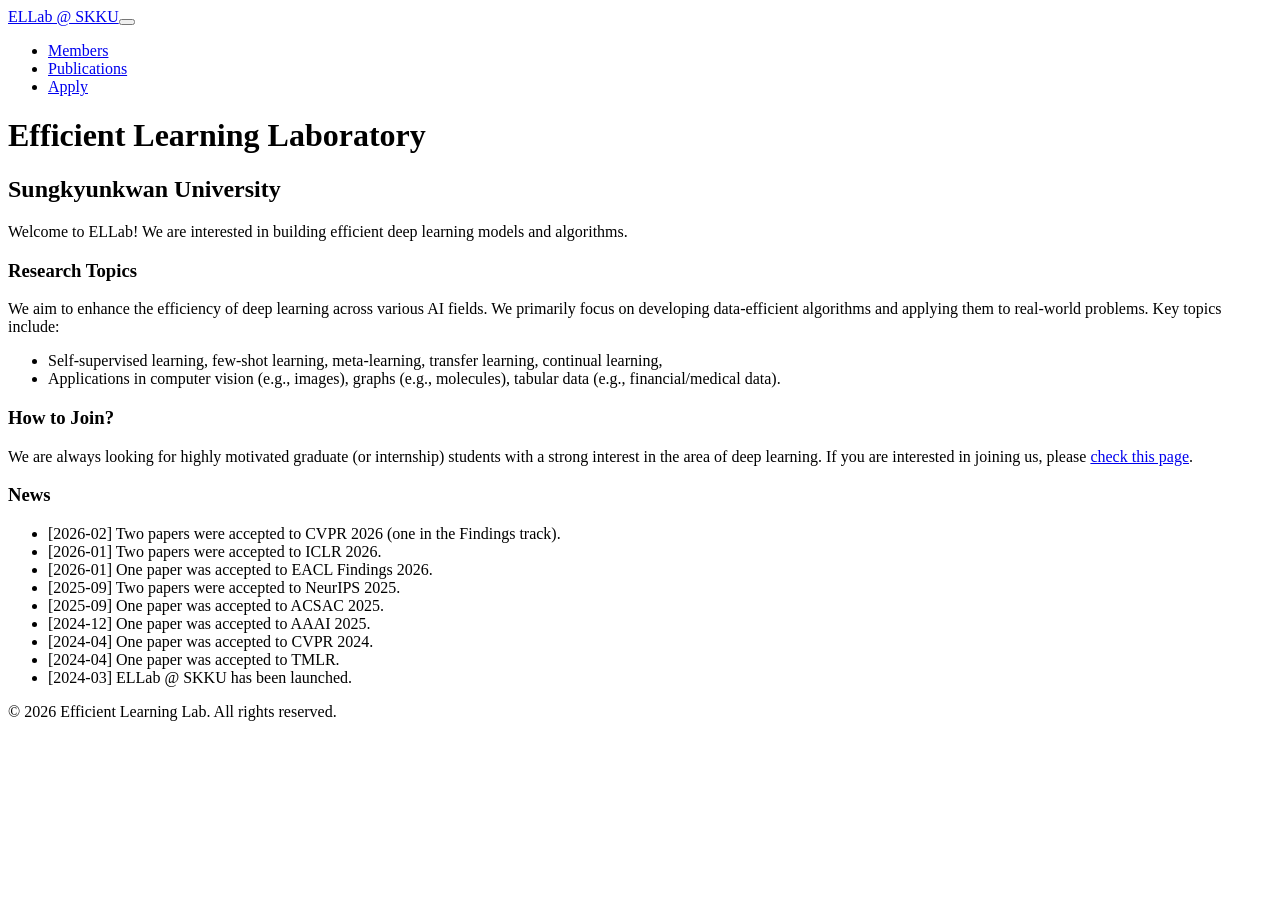
==== docs/index.html @ 579a85bb "first commit" ====
<html><head><meta charSet="UTF-8"><meta name="viewport" content="width=device-width, initial-scale=1.0"><link rel="stylesheet" href="/styles.css"><title>ELLab - Home</title></head><body class="touch-pan-y"><nav class="bg-white border-b border-gray-200"><div class="max-w-screen-lg flex flex-wrap items-center justify-between mx-auto px-4 py-2"><a href="/" class="flex items-center space-x-3"><span class="self-center text-2xl text-green-800 font-semibold whitespace-nowrap">ELLab @ SKKU</span></a><button id="navbar-toggle" type="button" class="inline-flex items-center p-2 w-8 h-8 justify-center text-sm text-gray-500 rounded-lg md:hidden hover:bg-gray-100 focus:outline-none focus:ring-2 focus:ring-gray-200"><svg class="w-5 h-5" xmlns="http://www.w3.org/2000/svg" fill="none" viewBox="0 0 17 14"><path stroke="currentColor" strokeLinecap="round" strokeLinejoin="round" strokeWidth="2" d="M1 1h15M1 7h15M1 13h15"></path></svg></button><div class="hidden w-full md:block md:w-auto" id="navbar"><ul class="font-medium flex flex-col mt-2 md:mt-0 md:p-0 md:flex-row md:space-x-1"><li><a href="/members" class="block py-1 px-3 text-gray-900 p-0">Members</a></li><li><a href="/publications" class="block py-1 px-3 text-gray-900 p-0">Publications</a></li><li><a href="/apply" class="block py-1 px-3 text-gray-900 p-0">Apply</a></li></ul></div></div></nav><main class="max-w-screen-lg container mx-auto p-4 my-2"><div class="flex flex-col space-y-5"><div><h1 class="text-center">Efficient Learning Laboratory</h1><h2 class="text-center font-light">Sungkyunkwan University</h2></div><div class="p-4 bg-gray-100 text-gray-900 text-center rounded-lg">Welcome to <span class="font-bold">ELLab</span>! We are interested in building <span class="font-bold">efficient</span> deep learning models and algorithms.</div><div><h3>Research Topics</h3>We aim to enhance the efficiency of deep learning across various AI fields. We primarily focus on developing data-efficient algorithms and applying them to real-world problems. Key topics include:<ul><li>Self-supervised learning, few-shot learning, meta-learning, transfer learning, continual learning, </li><li>Applications in computer vision (e.g., images), graphs (e.g., molecules), tabular data (e.g., financial/medical data).</li></ul></div><div><h3>How to Join?</h3><div class="text-wrap">We are always looking for highly motivated graduate (or internship) students with a strong interest in the area of deep learning. If you are interested in joining us, please <a href="/apply">check this page</a>.</div></div><div><h3>News</h3><ul><li><span class="font-mono">[2026-02]</span> Two papers were accepted to CVPR 2026 (one in the Findings track).</li><li><span class="font-mono">[2026-01]</span> Two papers were accepted to ICLR 2026.</li><li><span class="font-mono">[2026-01]</span> One paper was accepted to EACL Findings 2026.</li><li><span class="font-mono">[2025-09]</span> Two papers were accepted to NeurIPS 2025.</li><li><span class="font-mono">[2025-09]</span> One paper was accepted to ACSAC 2025.</li><li><span class="font-mono">[2024-12]</span> One paper was accepted to AAAI 2025.</li><li><span class="font-mono">[2024-04]</span> One paper was accepted to CVPR 2024.</li><li><span class="font-mono">[2024-04]</span> One paper was accepted to TMLR.</li><li><span class="font-mono">[2024-03]</span> ELLab @ SKKU has been launched.</li></ul></div></div></main><footer class="bg-white border-t border-gray-200 py-2 text-center text-sm text-gray-600">© 2026 Efficient Learning Lab. All rights reserved.</footer><script type="text/javascript" src="/scripts.js"></script></body></html>
---- styles.css ----
@import "tailwindcss";

@tailwind base;
@tailwind components;
@tailwind utilities;

@layer base {
    main {
        @apply text-gray-900;
        h1 {
            @apply text-4xl;
            @apply font-bold;
        }
        h2 {
            @apply text-2xl;
            @apply font-bold;
        }
        h3 {
            @apply text-xl;
            @apply font-semibold;
        }
        h4 {
            @apply text-lg;
            @apply font-semibold;
        }
        a {
            @apply text-blue-800;
            @apply underline;
        }
        strong {
            @apply font-semibold;
        }
        b {
            @apply font-semibold;
        }
        ul {
            @apply list-disc;
            @apply list-outside;
            @apply mx-6;
        }
    }
}
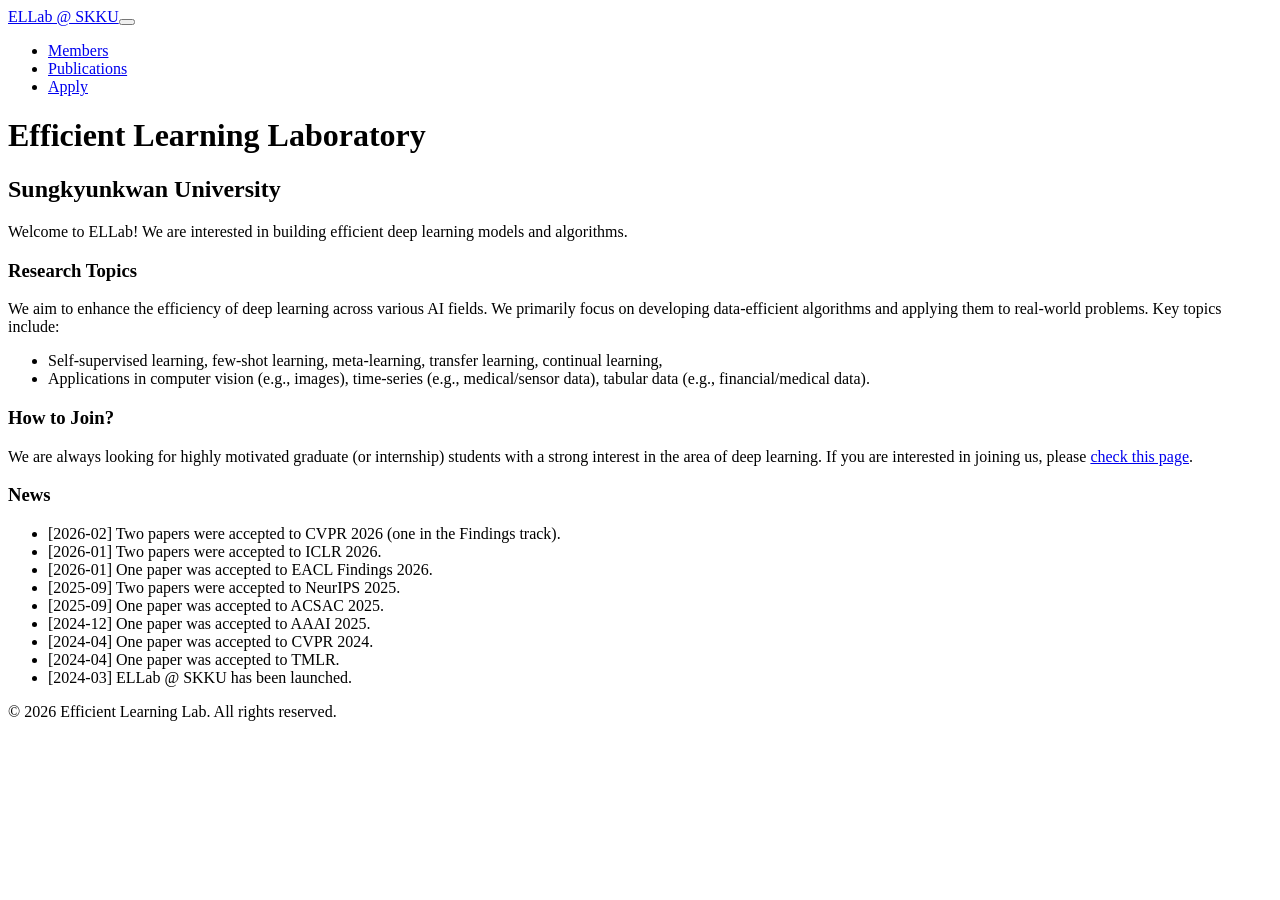
==== commit 2599be1d: "update" ====
--- a/docs/index.html
+++ b/docs/index.html
@@ -1 +1 @@
-<html><head><meta charSet="UTF-8"><meta name="viewport" content="width=device-width, initial-scale=1.0"><link rel="stylesheet" href="/styles.css"><title>ELLab - Home</title></head><body class="touch-pan-y"><nav class="bg-white border-b border-gray-200"><div class="max-w-screen-lg flex flex-wrap items-center justify-between mx-auto px-4 py-2"><a href="/" class="flex items-center space-x-3"><span class="self-center text-2xl text-green-800 font-semibold whitespace-nowrap">ELLab @ SKKU</span></a><button id="navbar-toggle" type="button" class="inline-flex items-center p-2 w-8 h-8 justify-center text-sm text-gray-500 rounded-lg md:hidden hover:bg-gray-100 focus:outline-none focus:ring-2 focus:ring-gray-200"><svg class="w-5 h-5" xmlns="http://www.w3.org/2000/svg" fill="none" viewBox="0 0 17 14"><path stroke="currentColor" strokeLinecap="round" strokeLinejoin="round" strokeWidth="2" d="M1 1h15M1 7h15M1 13h15"></path></svg></button><div class="hidden w-full md:block md:w-auto" id="navbar"><ul class="font-medium flex flex-col mt-2 md:mt-0 md:p-0 md:flex-row md:space-x-1"><li><a href="/members" class="block py-1 px-3 text-gray-900 p-0">Members</a></li><li><a href="/publications" class="block py-1 px-3 text-gray-900 p-0">Publications</a></li><li><a href="/apply" class="block py-1 px-3 text-gray-900 p-0">Apply</a></li></ul></div></div></nav><main class="max-w-screen-lg container mx-auto p-4 my-2"><div class="flex flex-col space-y-5"><div><h1 class="text-center">Efficient Learning Laboratory</h1><h2 class="text-center font-light">Sungkyunkwan University</h2></div><div class="p-4 bg-gray-100 text-gray-900 text-center rounded-lg">Welcome to <span class="font-bold">ELLab</span>! We are interested in building <span class="font-bold">efficient</span> deep learning models and algorithms.</div><div><h3>Research Topics</h3>We aim to enhance the efficiency of deep learning across various AI fields. We primarily focus on developing data-efficient algorithms and applying them to real-world problems. Key topics include:<ul><li>Self-supervised learning, few-shot learning, meta-learning, transfer learning, continual learning, </li><li>Applications in computer vision (e.g., images), graphs (e.g., molecules), tabular data (e.g., financial/medical data).</li></ul></div><div><h3>How to Join?</h3><div class="text-wrap">We are always looking for highly motivated graduate (or internship) students with a strong interest in the area of deep learning. If you are interested in joining us, please <a href="/apply">check this page</a>.</div></div><div><h3>News</h3><ul><li><span class="font-mono">[2026-02]</span> Two papers were accepted to CVPR 2026 (one in the Findings track).</li><li><span class="font-mono">[2026-01]</span> Two papers were accepted to ICLR 2026.</li><li><span class="font-mono">[2026-01]</span> One paper was accepted to EACL Findings 2026.</li><li><span class="font-mono">[2025-09]</span> Two papers were accepted to NeurIPS 2025.</li><li><span class="font-mono">[2025-09]</span> One paper was accepted to ACSAC 2025.</li><li><span class="font-mono">[2024-12]</span> One paper was accepted to AAAI 2025.</li><li><span class="font-mono">[2024-04]</span> One paper was accepted to CVPR 2024.</li><li><span class="font-mono">[2024-04]</span> One paper was accepted to TMLR.</li><li><span class="font-mono">[2024-03]</span> ELLab @ SKKU has been launched.</li></ul></div></div></main><footer class="bg-white border-t border-gray-200 py-2 text-center text-sm text-gray-600">© 2026 Efficient Learning Lab. All rights reserved.</footer><script type="text/javascript" src="/scripts.js"></script></body></html>+<html><head><meta charSet="UTF-8"><meta name="viewport" content="width=device-width, initial-scale=1.0"><link rel="stylesheet" href="/styles.css"><title>ELLab - Home</title></head><body class="touch-pan-y"><nav class="bg-white border-b border-gray-200"><div class="max-w-screen-lg flex flex-wrap items-center justify-between mx-auto px-4 py-2"><a href="/" class="flex items-center space-x-3"><span class="self-center text-2xl text-green-800 font-semibold whitespace-nowrap">ELLab @ SKKU</span></a><button id="navbar-toggle" type="button" class="inline-flex items-center p-2 w-8 h-8 justify-center text-sm text-gray-500 rounded-lg md:hidden hover:bg-gray-100 focus:outline-none focus:ring-2 focus:ring-gray-200"><svg class="w-5 h-5" xmlns="http://www.w3.org/2000/svg" fill="none" viewBox="0 0 17 14"><path stroke="currentColor" strokeLinecap="round" strokeLinejoin="round" strokeWidth="2" d="M1 1h15M1 7h15M1 13h15"></path></svg></button><div class="hidden w-full md:block md:w-auto" id="navbar"><ul class="font-medium flex flex-col mt-2 md:mt-0 md:p-0 md:flex-row md:space-x-1"><li><a href="/members" class="block py-1 px-3 text-gray-900 p-0">Members</a></li><li><a href="/publications" class="block py-1 px-3 text-gray-900 p-0">Publications</a></li><li><a href="/apply" class="block py-1 px-3 text-gray-900 p-0">Apply</a></li></ul></div></div></nav><main class="max-w-screen-lg container mx-auto p-4 my-2"><div class="flex flex-col space-y-5"><div><h1 class="text-center">Efficient Learning Laboratory</h1><h2 class="text-center font-light">Sungkyunkwan University</h2></div><div class="p-4 bg-gray-100 text-gray-900 text-center rounded-lg">Welcome to <span class="font-bold">ELLab</span>! We are interested in building <span class="font-bold">efficient</span> deep learning models and algorithms.</div><div><h3>Research Topics</h3>We aim to enhance the efficiency of deep learning across various AI fields. We primarily focus on developing data-efficient algorithms and applying them to real-world problems. Key topics include:<ul><li>Self-supervised learning, few-shot learning, meta-learning, transfer learning, continual learning, </li><li>Applications in computer vision (e.g., images), time-series (e.g., medical/sensor data), tabular data (e.g., financial/medical data).</li></ul></div><div><h3>How to Join?</h3><div class="text-wrap">We are always looking for highly motivated graduate (or internship) students with a strong interest in the area of deep learning. If you are interested in joining us, please <a href="/apply">check this page</a>.</div></div><div><h3>News</h3><ul><li><span class="font-mono">[2026-02]</span> Two papers were accepted to CVPR 2026 (one in the Findings track).</li><li><span class="font-mono">[2026-01]</span> Two papers were accepted to ICLR 2026.</li><li><span class="font-mono">[2026-01]</span> One paper was accepted to EACL Findings 2026.</li><li><span class="font-mono">[2025-09]</span> Two papers were accepted to NeurIPS 2025.</li><li><span class="font-mono">[2025-09]</span> One paper was accepted to ACSAC 2025.</li><li><span class="font-mono">[2024-12]</span> One paper was accepted to AAAI 2025.</li><li><span class="font-mono">[2024-04]</span> One paper was accepted to CVPR 2024.</li><li><span class="font-mono">[2024-04]</span> One paper was accepted to TMLR.</li><li><span class="font-mono">[2024-03]</span> ELLab @ SKKU has been launched.</li></ul></div></div></main><footer class="bg-white border-t border-gray-200 py-2 text-center text-sm text-gray-600">© 2026 Efficient Learning Lab. All rights reserved.</footer><script type="text/javascript" src="/scripts.js"></script></body></html>
